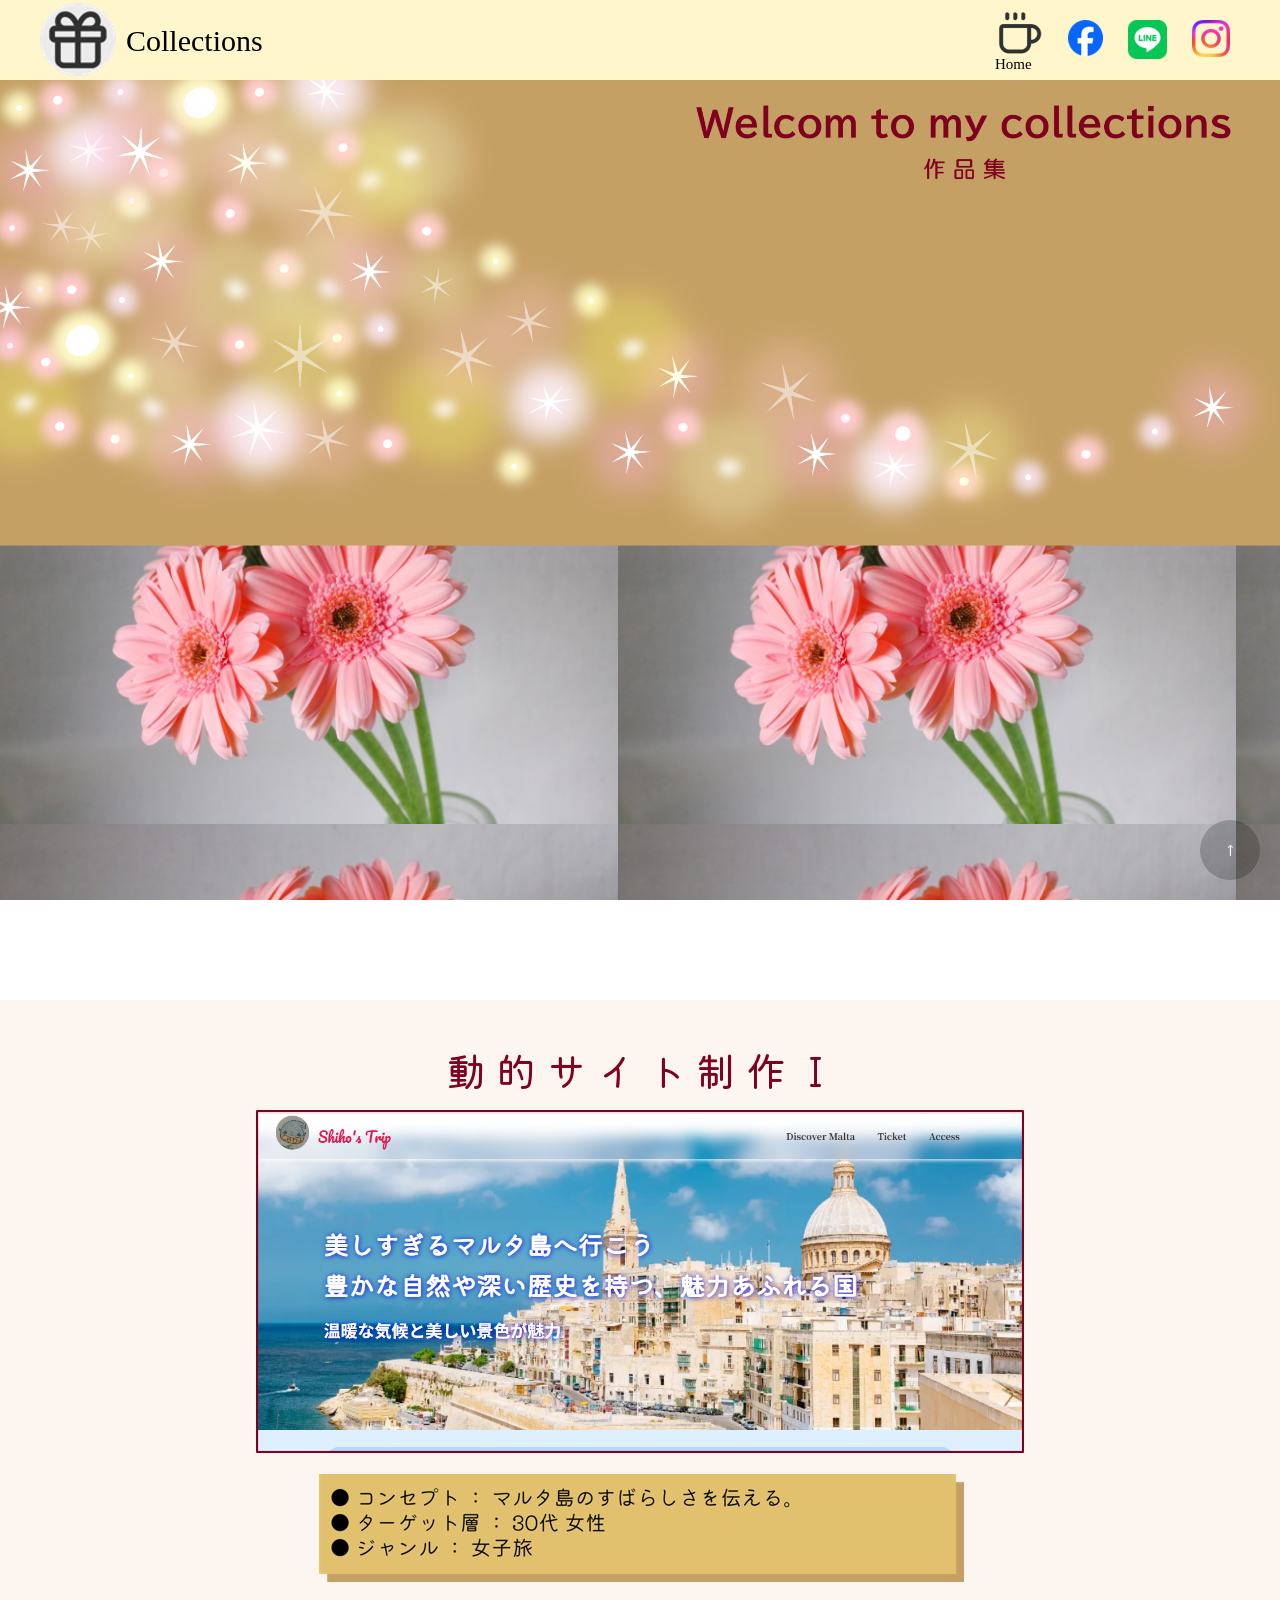
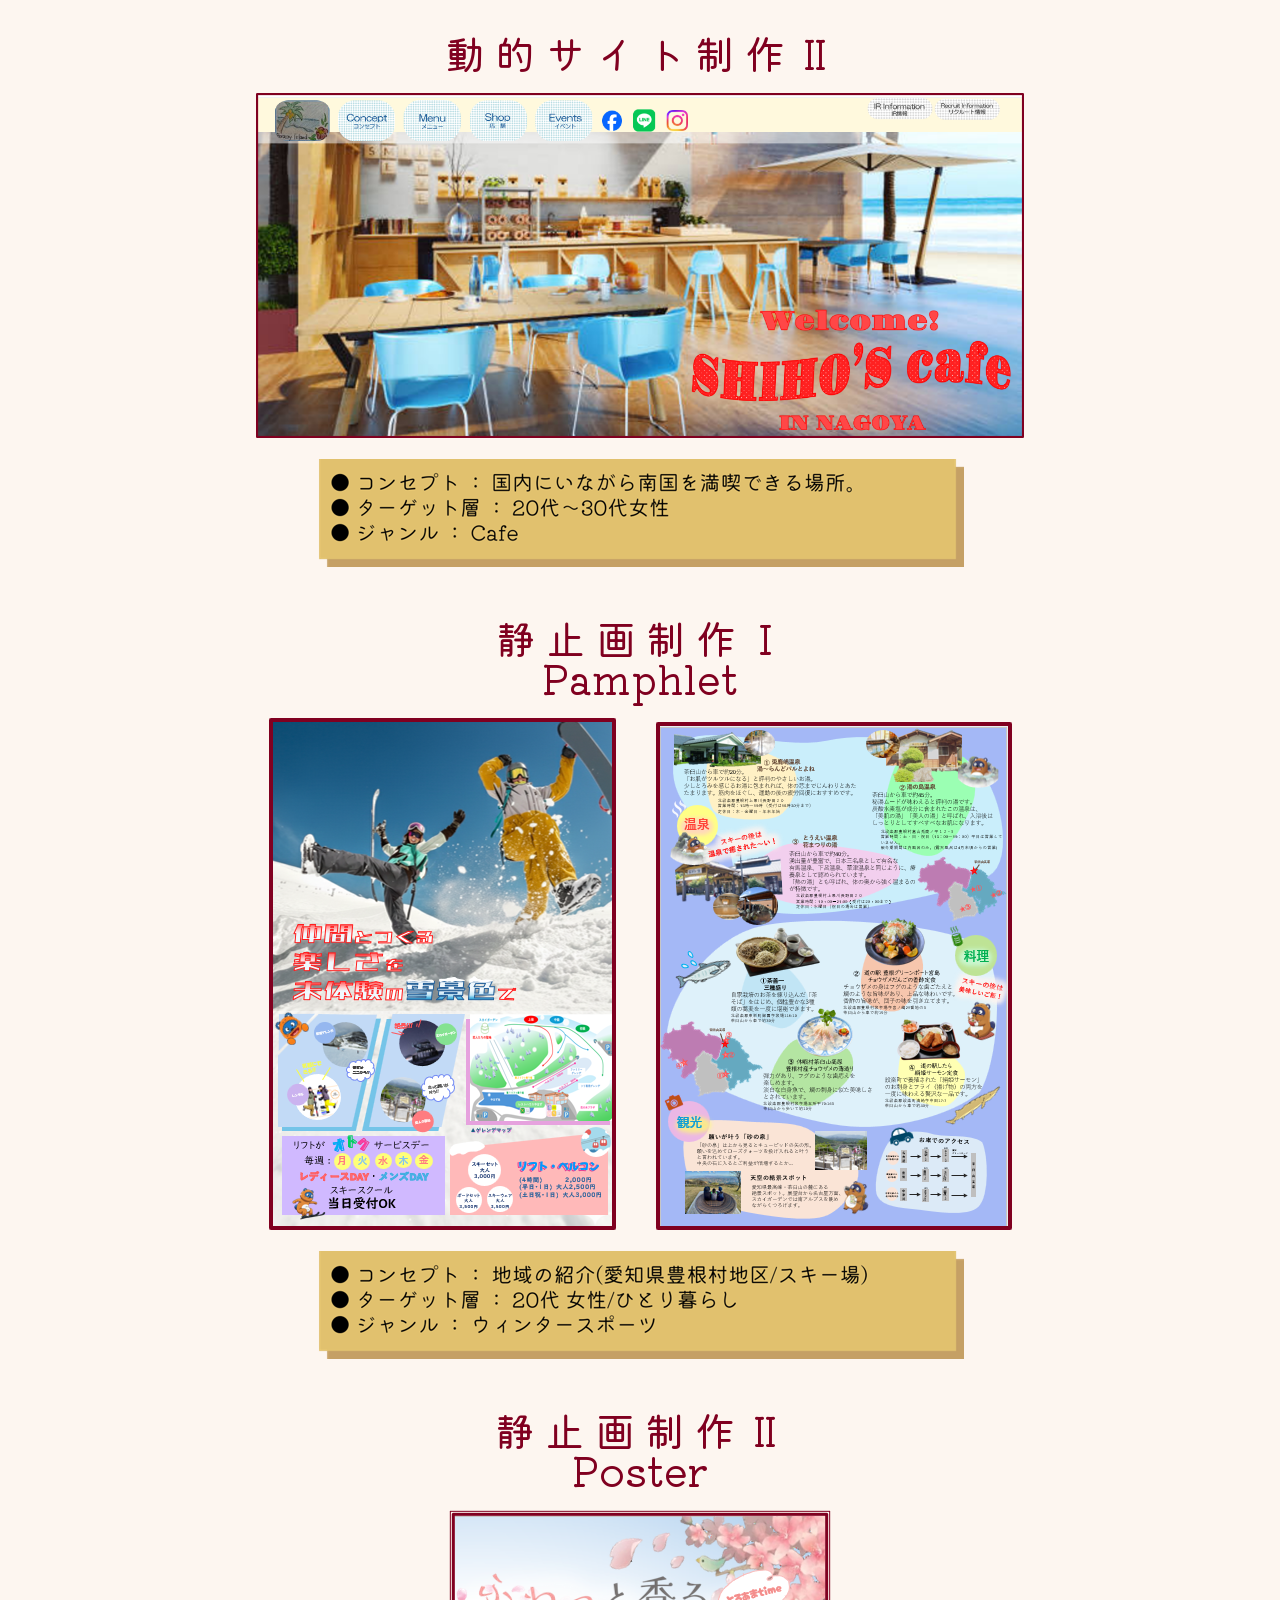
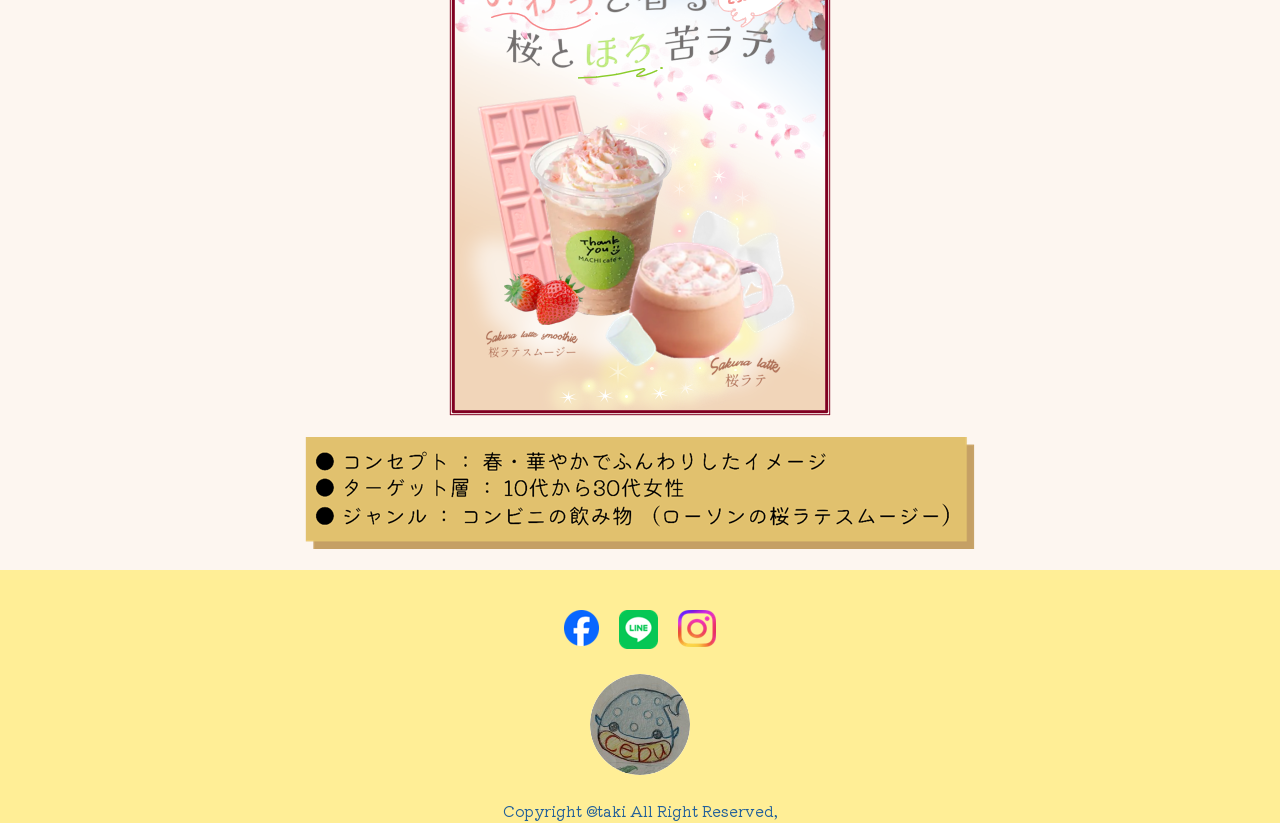
==== contents/index-2.html @ 104919de "フォルダの中身を入れ直しました" ====
<!DOCTYPE html>
<html>
    <head>
        <meta charset="utf-8">
        <meta name="viewport" content="width=device-width, initial-scale=1.0">
        <title>My portfolio</title>
        <link rel="stylesheet" type="text/css" href="../css/reset.css">
        <link rel="stylesheet" type="text/css" href="../css/substyle.css">
        <link rel="icon" href="../img/favicon-2.ico">
        <link rel="preconnect" href="https://fonts.googleapis.com">
        <link rel="preconnect" href="https://fonts.gstatic.com" crossorigin>
        <link href="https://fonts.googleapis.com/css2?family=Kiwi+Maru&display=swap" rel="stylesheet">
    </head>
<body>
    <nav class="gnav">
        <div class="nav-info">  
            <ul>
                <li class="logo"><a href="#"><img src="../img/13.png"></a></li>
                <li>Collections</li>
            </ul>
        </div>

        <input type="checkbox" id="nav-input" class="nav-unshown">
        
        <label for="nav-input" class="hamburger">
            <span></span>
            <span></span>
            <span></span>
        </label>

        <div class="nav-side">
            <a class="home" href="../index.html"><img src="../img/7-2.png">Home</a>
            <a href="#"><img src="../img/Facebook_Logo_Primary.png"></a>
            <a href="#"><img src="../img/LINE_Brand_icon.png"></a>
            <a href="#"><img src="../img/Instagram_Glyph_Gradient.png"></a> 
        </div>
    </nav> <header>
        <div class="dnimg">            
            <img src="../img/15.png" class="base">
        </div>
        <div class="overlay">
            <img src="../img/18.png" class="hoshi1">
            <img src="../img/19.png" class="hoshi2">
        </div>
    </header>
     <main>
          <ul class="menu">
            <div class="bgimg1"></div>
               <div class="back">
                      <p class="text1" >動 的 サ イ ト 制 作 Ⅰ<br></p>  
                      <p class="cleam-3"><a href="../../malta/main-index.html"><img src="../img/31.png"></a></p>
                      <p><img src="../img/33.png"></p>
                      <p class="text1">動 的 サ イ ト 制 作 Ⅱ<br></p>  
                      <p class="cleam-3"><a href="../../cafe/index.html"><img src="../img/32.png"></a></p>
                      <p><img src="../img/34.png"></p>
                      <p class="text1">静 止 画 制 作 Ⅰ<br>Pamphlet</p>  
                      <p class="cleam-2"><img src="../img/25.png"><img src="../img/26.png"></p>
                      <p><img src="../img/27.png"></p>
                      <p class="text1">静 止 画 制 作 Ⅱ<br>Poster</p>      
                      <p class="cleam-1"><img src="../img/23.png"></p>
                      <p class="text2"><img src="../img/24.png"></p>
                 <!-- <p><img src="../img/60.png"></p>
                      <p><img src="../img/50.jpg"></p>
                      <p><img src="../img/61.png"></p>
                      <p class="onlineshop">
                 <a href="http://">
                   オンラインショップ　モバイルオーダー　*/ -->
                   <!-- ここにimgいれて画像をタップすれば飛べるようにしてもよい！
                 </a> -->
            </div>  
          <!-- </ul>
          <p class="map">
             <iframe src="https://www.google.com/maps/embed?pb=!1m18!1m12!1m3!1d3261.3886490077784!2d136.88279622481107!3d35.17186465778837!2m3!1f0!2f0!3f0!3m2!1i1024!2i768!4f13.1!3m3!1m2!1s0x600376dd1a57f29f%3A0x735af7a0998b3db!2z57eP5ZCI5a2m5ZyS44OS44Ol44O844Oe44Oz44Ki44Kr44OH44Of44O85ZCN5Y-k5bGL5qCh!5e0!3m2!1sja!2sjp!4v1767590304961!5m2!1sja!2sjp" width="600" height="450" style="border:0;" allowfullscreen="" loading="lazy" referrerpolicy="no-referrer-when-downgrade"></iframe>
          </p>
          <div class="shop">
             <p class="sweets">
                <img src="c:/Users/user/Desktop/cafe/img/43.png"> 
             </p>
             <p class="juice">
                <img src="c:/Users/user/Desktop/cafe/img/64.jpg">
                <img src="c:/Users/user/Desktop/cafe/img/66.jpg">
                <img src="c:/Users/user/Desktop/cafe/img/65.jpg">                      
             </p>
             <ul class="list">
                 <li class="tempo">
                    <div>
                       <div class="float">
                          <img src="c:/Users/user/Desktop/cafe/img/63.png">
                       </div>
                          <div class="tempofont-2">
                             <p class="tempofont">SHIHO'S cafe  Malaysia<br>
                                +60 3-2110 4599<br>
                                19, Jln Mesui, Bukit Bintang, 50200 Kuala Lumpur,<br>
                                Wilayah Persekutuan Kuala Lumpur, Malaysia
                             </p>
                          </div>
                             
                               <img src="c:/Users/user/Desktop/cafe/img/2.jpg">                  
                               <p class="naiyou">*************************</p>
                               <br>
                              <div class="linkbottom">    
                                    <a class="link" href="http://">https://
                                 <div>
                                     <img src="c:/Users/user/Desktop/cafe/img/62.png">
                                     </a>
                                 </div>
                              </div>
                         
                    </div>
                 </li>
                 <li class="tempo">
                    <div>
                         <div class="tempofont-2">   
                            <p class="tempofont">SHIHO'S cafe  Singapore<br>
                              +65 6877 4876<br>
                              130E Minden Rd, Singapore 248819<br>
                            <br>
                            </p>
                         </div>
                         <div class="tempo-2">
                               <img src="c:/Users/user/Desktop/cafe/img/4.jpg">                  
                               <p class="naiyou">*************************</p>
                               <br>
                            <div class="linkbottom">    
                                  <a class="link" href="http://">https://
                               <div>
                                     <img src="c:/Users/user/Desktop/cafe/img/62.png">
                                  </a>
                               </div>
                            </div>
                         </div>
                    </div>
                 </li>
                  <li class="tempo">
                    <div>
                         <div class="tempofont-2">  
                            <p class="tempofont">SHIHO'S cafe  Philippine<br>
                              +63 961 185 5695<br>
                              Aurora Bldg Paseo Saturnino, Ma Luisa Rd, Cebu City, 6000 Cebu, Philippine<br>
                            </p>
                         </div>
                         <div class="tempo-2">    
                              <img src="c:/Users/user/Desktop/cafe/img/5.jpg">                  
                              <p class="naiyou">*************************</p>
                              <br>
                             <div class="linkbottom">    
                                  <a class="link" href="http://">https://
                                <div> 
                                     <img src="c:/Users/user/Desktop/cafe/img/62.png">
                                  </a>
                                </div>
                             </div>
                         </div>
                    </div>
                 </li>
             </ul>
          </div>
     </main> -->
     <footer>
        <ul>
        <!--<div class="onlineshop">
                <li><img src="c:/Users/user/Desktop/cafe/img/21.jpg"></li>
            </div>
            <div class="onlineshop2">
                <li><img src="c:/Users/user/Desktop/cafe/img/46.png"></li>
            </div> --->
        </ul>          
          <div class="option">
             <ul class="icon">
                 <li><a href="#"><img src="../img/Facebook_Logo_Primary.png"></a></li>
                 <li><a href="#"><img src="../img/LINE_Brand_icon.png"></a></li>
                 <li><a href="#"><img src="../img/Instagram_Glyph_Gradient.png"></a></li>
             </ul>
       <div class="backnumber">
                 <div class="logo-2">
                    <img src="../img/logo.jpg">
                 </div>
             <!--  <ul class="tab">
                      <li>▶<a href="http:">テキストが入る</a></li>
                      <li>▶<a href="http:">文字文字文字</a></li>
                      <li>▶<a href="http:">取扱い店紹介</a></li>
                   </ul>
                   <ul class="tab">
                      <li>▶<a href="http:">テキストが入る</a></li>
                      <li>▶<a href="http:">文字文字文字</a></li>
                      <li>▶<a href="http:">取扱い店紹介</a></li>
                   </ul>
                   <ul class="tab">
                      <li>▶<a href="http:">テキストが入る</a></li>
                      <li>▶<a href="http:">文字文字文字</a></li>
                      <li>▶<a href="http:">取扱い店紹介</a></li>
                   </ul>
             </div> ---> 
          </div> 
          <div class="pagetop"><a href="#">↑</a></div> <!-- ページトップ -->
          <div class="copy">Copyright @taki All Right Reserved,</div>
     </footer>          
</body>
</html>
---- css/substyle.css ----
@charset "UTF-8";

nav ul{
    display: flex;
}

body {
    overflow-x: hidden; /* 横スクロールが発生しないようにガード */
}

main .back{
    background-image: url("../img/**.jpg");
    background-position: center 0;
    background-repeat: no-repeat;
    background-size: auto;
    background-color: #FDF6F0;
}

.back img {
  max-width: 100%;
  height: auto;
}

.gnav{
    display: flex;
    justify-content: space-between;
    background-color: rgba(255,255,255,0.5);
    position: fixed;
    padding-left: 20px;
    padding-right: 40px;
    box-sizing: border-box;
    width: 100%;
    height: 80px;
    font-size: 30px;
    z-index: 100;
}
.gnav ul{
    align-items: center;
}
.nav-info img{
    margin: 3px 0 0 10px;
}
.logo img{
    border-radius: 25%;
}
nav li{
    margin-left: 10px;
}
nav .nav{
    margin-right: 10px;
}
.nav-side img{
    padding: 20px 10px 0 0;
}
/* 親：中身（Home, FB, LINE, IG）を横に並べる */
.nav-side {
    display: flex;
    gap: 15px;             /* アイコン同士の隙間（お好みで調整） */
}
/* Homeボタンだけ：中身（画像と文字）を縦に並べる */
.nav-side .home {
    display: flex;
    flex-direction: column;
    text-decoration: none;
    line-height: 1;        /* 文字の上下余白をリセット */
    font-size: 15px;
    transform: translateY(-10px);
    color: black;
}
header{
    text-align: center;
    background-color: #ffee96;
    height: 500px;
}
header .dnimg{
    position: relative;
    z-index: 1; 
}
header .base{
    width: 100%;
    padding-top: 80px;
}
header .overlay img{
    animation: spin 4s linear infinite;
    width: 200px;
    z-index: 99;
}
header .hoshi1{
    position: absolute;
    top: 50px;
    left: 40px;
}
header .hoshi2{
    position: absolute;
    top: 250px;
    left: 200px;
}
@keyframes spin{
    to {
        transform: rotate(360deg);
    }
}
header .onlineshop{
    color: #B1B1B1;
    text-decoration: none;
    font-size: 24px;
}
main ul{
  font-family: "Kiwi Maru", serif;
  font-weight: 400;
  font-style: normal;
}
main .text1{
    padding-top: 50px;
    font-size: 40px;
    color: #800020;
}
main .cleam-1 img{
    padding-top: 20px;
}
main .cleam-2 img{
    padding: 20px;
}
main .cleam-3 img{
    width: 60%;
    margin: 20px;
}
main .text2 img{
    padding: 20px;
}
main .list{
    width: 1000px;
    margin: 0 auto;
}
main .onlineshop a{
    color: #215F9A;
    font-size: 24px;
    text-decoration: none;
}
main .onlineshop{
    margin-bottom: 80px;
}
main{
    text-align: center;
}
.shop{
    background-color: #b5fbf3;
}
main .shop ul{
    display: flex;
    justify-content: center;
    color: #215F9A;
}
main .shop li{
    width: 300px;
    font-size: 13px;
    text-align: left;
    list-style-type: none;
}
main .bgimg1{
    height: 500px;
    background-image: url("../img/16.jpg");
    background-attachment: fixed;
}
main .float img{
    float: right;
}
main .tempo{
    width: 300px;
    margin-right: 50px;
    text-align: center;
    padding: 0;
    line-height: 1.6;
}
main .map{
    position: relative;
}
main .map iframe{
    width: 100%;
}
main .map img{
    position: absolute;
    left: 50%;
    top: 50%;
    margin-left: 80px;
    margin-top: -200px;
}
main .juice img{
    border-radius: 40%;
}
main .sweets{
    padding: 60px 0 0 0;
}
main .juice{
    padding: 10px 0 100px 0;
}
main .tempo-2{
    padding-top: 48px;
}
main .tempo:last-child{
    margin-right: 0px;
}
main .tempofont{
    font-size: 15px;
}
main .naiyou{
    width: 100%;
    height: 180px;
    margin: 20px 0 0 0;
    line-height: 1.5;
    border-bottom: 1px solid #A9A9A9;
    color: #215F9A;
}
main .link{
    color: #2c82d2;
}
main .linkbottom{
    display: flex;
}

footer .icon{
    list-style-type: none;
}

footer{
    background-image: url("img_cafe_shes.jpg");
    background-repeat: no-repeat;
    background-position: right bottom;
    background-color: #ffee96;
    text-align: center;
    line-height: 1.5;
    font-size: 15px;
}

footer .onlineshop{
    width: 100%;
    padding: 30px 0 0px 0;
}
footer .onlineshop img{
    border-radius: 25%;
}
footer .onlineshop2{
    padding: 10px 0 50px 0;
    border-bottom: 1px solid #967d00;
}
footer .icon{
    display: flex;
    justify-content: center;
    padding-top: 40px;
}
.icon img{
    margin: 0 10px;
}
footer .backnumber{
    display: flex;
    justify-content: center;
    padding: 20px 0;
    margin-right: auto;
    text-align: center;
}
.logo-2 img{    /*backnumberの画像（ロゴ）*/
    width: 100px;
    border-radius: 50%;
}
footer .option{
    width: 1000px;
    margin: 0 auto;
}
footer .opelation{
    display: flex;
    align-items: center;
}
footer .tab{
    text-align: left;
    padding: 0 0 0 10px;
    margin: 0 0 0 20px;
    color: #FF0004;
    height: 80px;
    border-left: 1px solid #FFFFFF;
}
footer .tab li{
    list-style: none;
}
footer .tab a{
    color: #215F9A;
    text-decoration: none;
}
/* ぺージトップ */
.pagetop a {
    position: fixed;
    right: 20px;
    bottom: 20px;
    width: 60px;
    line-height: 60px;
    text-align: center;
    border-radius: 50%;
    background: rgba(0, 0, 0,.2);
    color: #fff;
    text-decoration: none;
    z-index: 1000;
}
html {
  scroll-behavior: smooth;
}
footer .copy{
    text-align: center;
    color: #215F9A;
}


/* =========================================
   ハンバーガーメニューコード（スマホ最適化版）
   ========================================= */

/* --- 1. チェックボックス本体は隠す --- */
.nav-unshown {
    display: none;
}

/* --- 2. PC時はハンバーガーを隠す --- */
.hamburger {
    display: none;
}

/* --- 3. レスポンシブ（800px以下）の設定 --- */
@media screen and (max-width: 801px) {
    
    /* ナビゲーションバー全体の高さを少し広げてゆとりを持たせる */
    .gnav {
        height: 90px; 
        padding-left: 15px;
        padding-right: 20px;
    }

    /* 左側の「Collections」とロゴを大きく見せる */
    .nav-info ul li {
        font-size: 26px; /* 文字を大きく */
    }
    .logo img {
        width: 55px;    /* ロゴ画像を大きく */
        height: auto;
    }

    /* ハンバーガーボタン自体を大きく・押しやすく */
    .hamburger {
        display: block;
        width: 45px;    /* 幅を広く */
        height: 32px;   /* 高さを出す */
        position: relative;
        z-index: 1000;
        cursor: pointer;
        top: 25px;      /* バーの中央に来るよう調整 */
    }

    /* 三本線の「太さ」と「間隔」を調整 */
    .hamburger span {
        display: block;
        width: 100%;
        height: 4px;    /* 線を太く */
        background-color: #800020; /* テーマカラー */
        position: absolute;
        transition: 0.3s;
        border-radius: 2px; /* 角を少し丸くして柔らかく */
    }
    .hamburger span:nth-child(1) { top: 0; }
    .hamburger span:nth-child(2) { top: 14px; } /* 間隔を広く */
    .hamburger span:nth-child(3) { top: 28px; } /* 間隔を広く */

    /* メニューを画面外（右）に隠す */
    .nav-side {
        position: fixed;
        top: 0; 
        right: -100%; 
        width: 75%;   /* 少し幅を広げて見やすく */
        height: 100vh;
        background-color: rgba(253, 246, 240, 0.98); /* サイト背景色に合わせる */
        display: flex;
        flex-direction: column;
        align-items: center;
        justify-content: center; /* 中身を上下中央に */
        gap: 15px;    /* メニュー同士の間隔を広く */
        transition: 0.5s;
        z-index: 998;
        box-shadow: -5px 0 15px rgba(0,0,0,0.1);
    }
    .nav-side .home {
        display: flex;
        flex-direction: column;
        text-decoration: none;
        line-height: 1;
        font-size: 15px;
        transform: translateY(-10px);
        color: black;
    }

    /* メニュー内の文字やアイコンも大きく */
    .nav-side a {
        font-size: 22px;
        text-decoration: none;
        color: #333;
    }
    .nav-side img {
        width: 45px; /* SNSアイコンを大きく */
        height: auto;
        padding: 0;
    }

    /* ★チェックが入った時（クリック時）の表示設定 */
    #nav-input:checked ~ .nav-side {
        right: 0;
    }

    /* ★バツ印（×）への変形アニメーション調整 */
    #nav-input:checked ~ .hamburger span:nth-child(1) {
        transform: translateY(14px) rotate(45deg);
    }
    #nav-input:checked ~ .hamburger span:nth-child(2) {
        opacity: 0;
    }
    #nav-input:checked ~ .hamburger span:nth-child(3) {
        transform: translateY(-14px) rotate(-45deg);
    }

    /* Homeボタンのリセット */
    .nav-side .home {
        transform: none;
        align-items: center;
        font-size: 20px;
    }

    header .hoshi1 {
    width: 100px; /* サイズを少し小さく */
    top: 100px;
    left: 10%;   /* 左からの位置を％で指定 */
    }

    header .hoshi2 {
    width: 100px;
    top: 200px;
    left: 60%;   /* 右側に寄せる */
    }

    header .overlay img{
    display: none;
    }
    header .hoshi1{
    display: none;
    }
    header .hoshi2{
    display: none;
    }

/* 2. PC用の1000px指定をスマホで解除（上書き） */
    /* リストやフッターの固定幅を解除 */
    main .list, 
    footer .option {
        width: 100% !important;
        max-width: 100%;
        margin: 0 auto;
    }

    /* 3. ナビゲーションバーの調整 */
    .gnav {
        height: 70px !important; /* 高さを少し低く */
        display: flex;
        align-items: center;
        justify-content: space-between;
        padding: 0 15px !important;
    }

    /* 4. ハンバーガーメニューを確実に見える位置へ（上書き） */
    .hamburger {
        display: block !important;
        position: absolute !important;
        right: 20px;
        top: 50% !important;
        transform: translateY(-50%) !important;
        z-index: 1001;
    }

    /* 5. 33・34・27・24などの画像はみ出しを最終防衛 */
    main .back p img,
    main .text2 img {
        max-width: 90% !important;
        height: auto !important;
        margin: 10px auto;
        display: block;
    }

    /* 6. フッターのSNSアイコンが大きすぎないように調整 */
    footer .icon {
        padding-top: 20px;
        flex-wrap: wrap; /* 折り返し許可 */
    }
    footer .icon li img {
        width: 40px; 
        height: auto;
    }
    .pagetop a {
        display: none;
    }
}
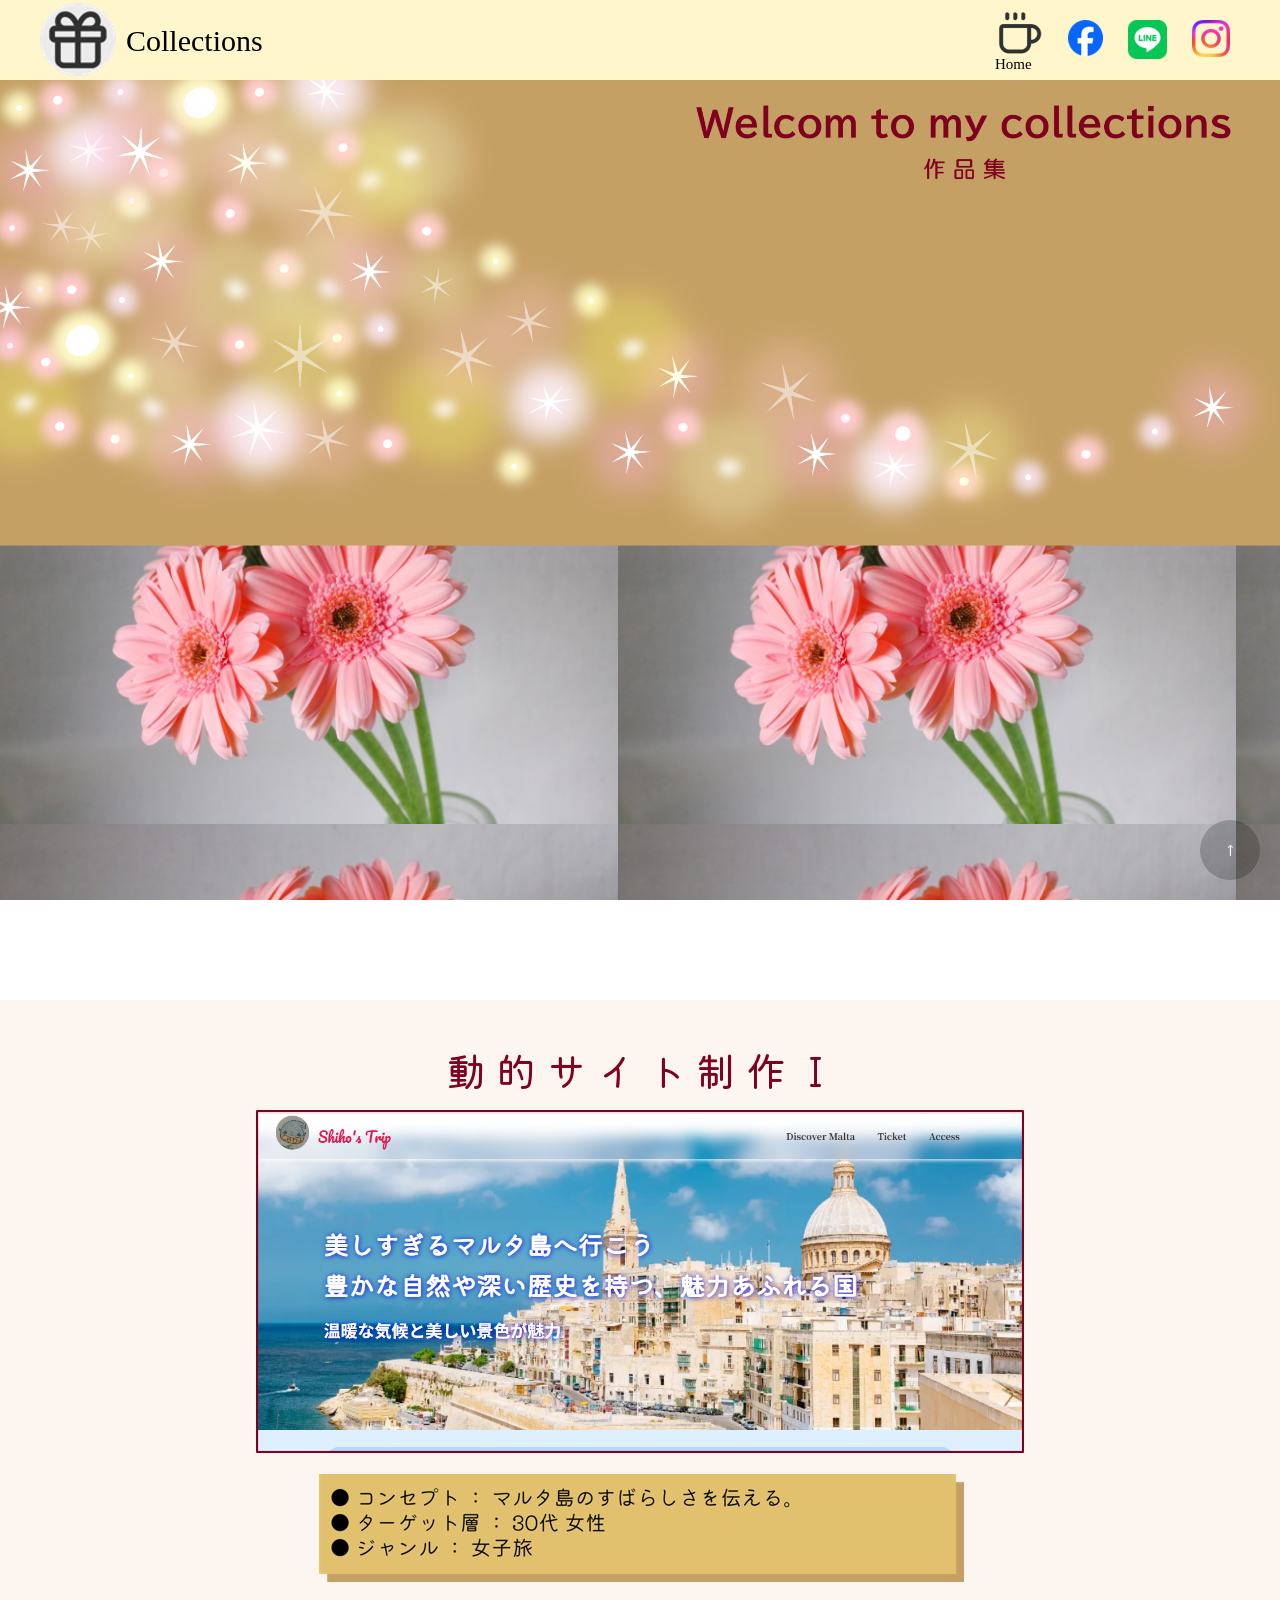
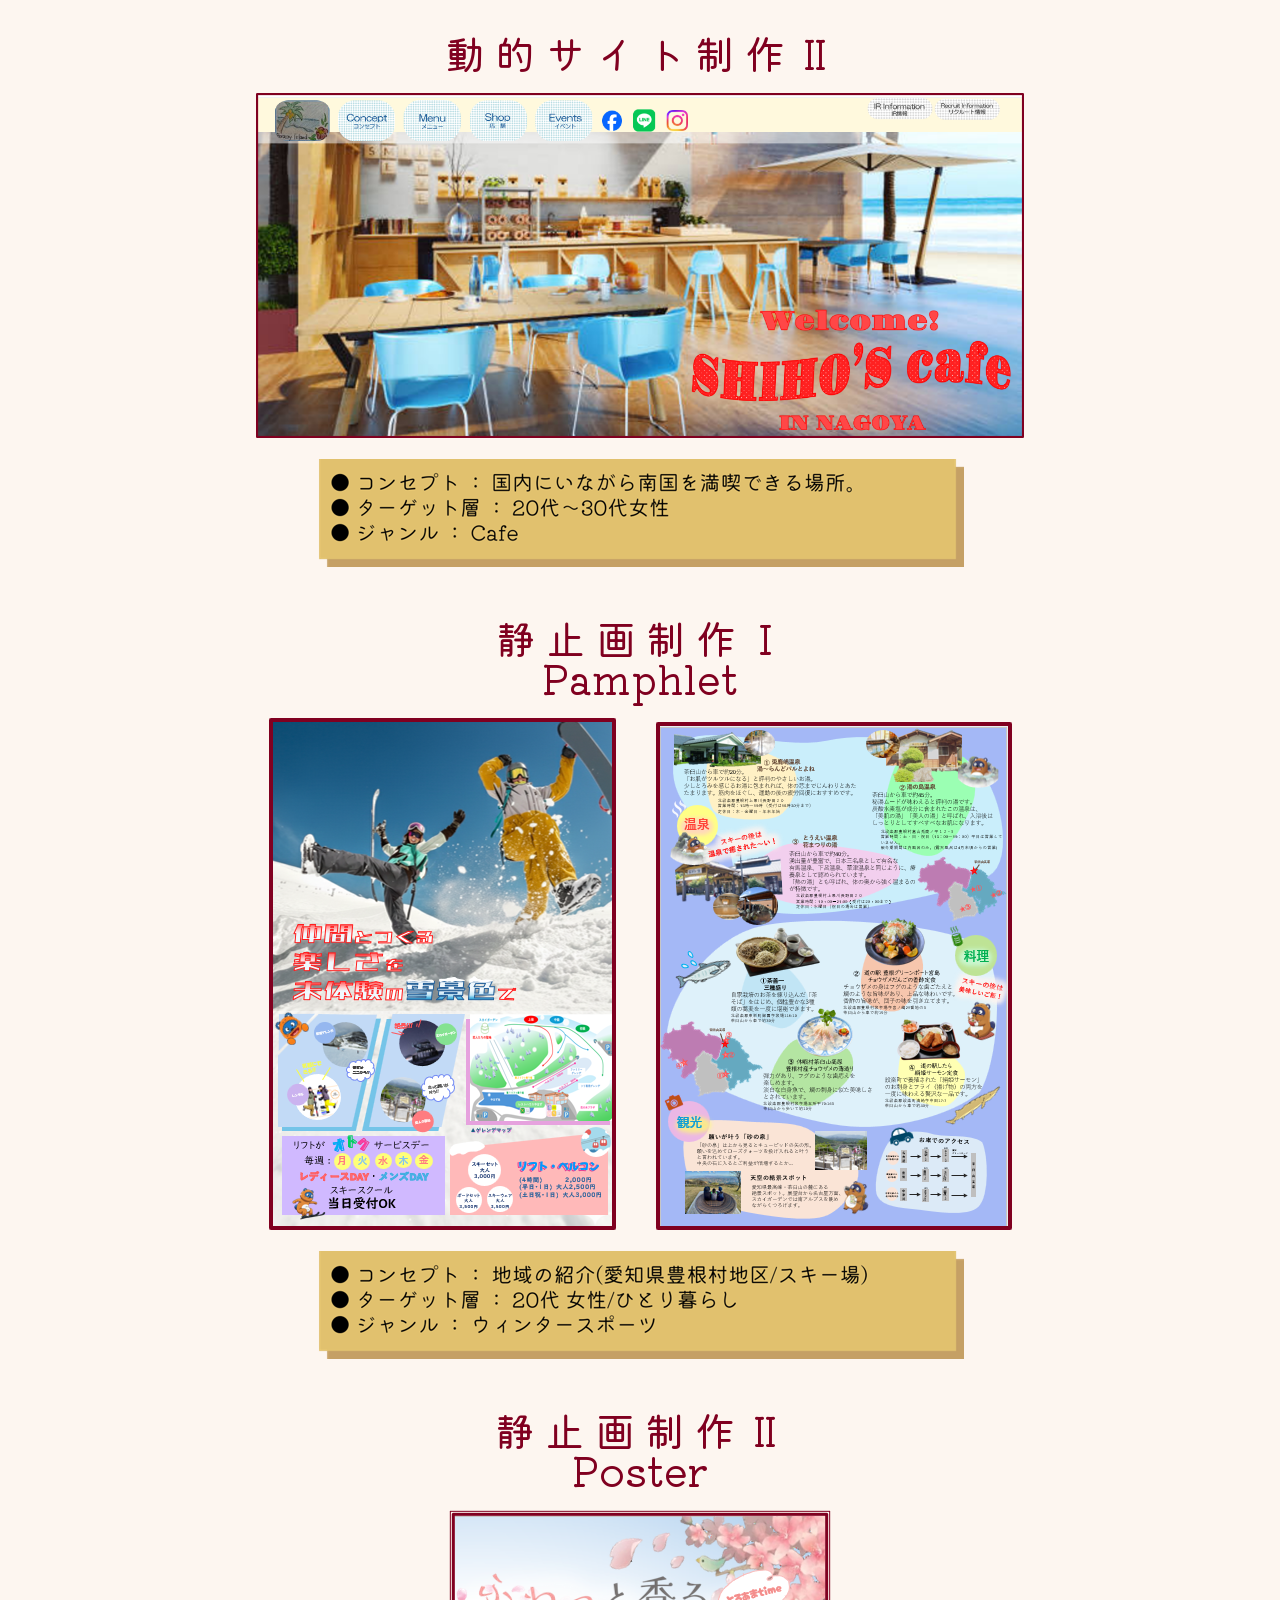
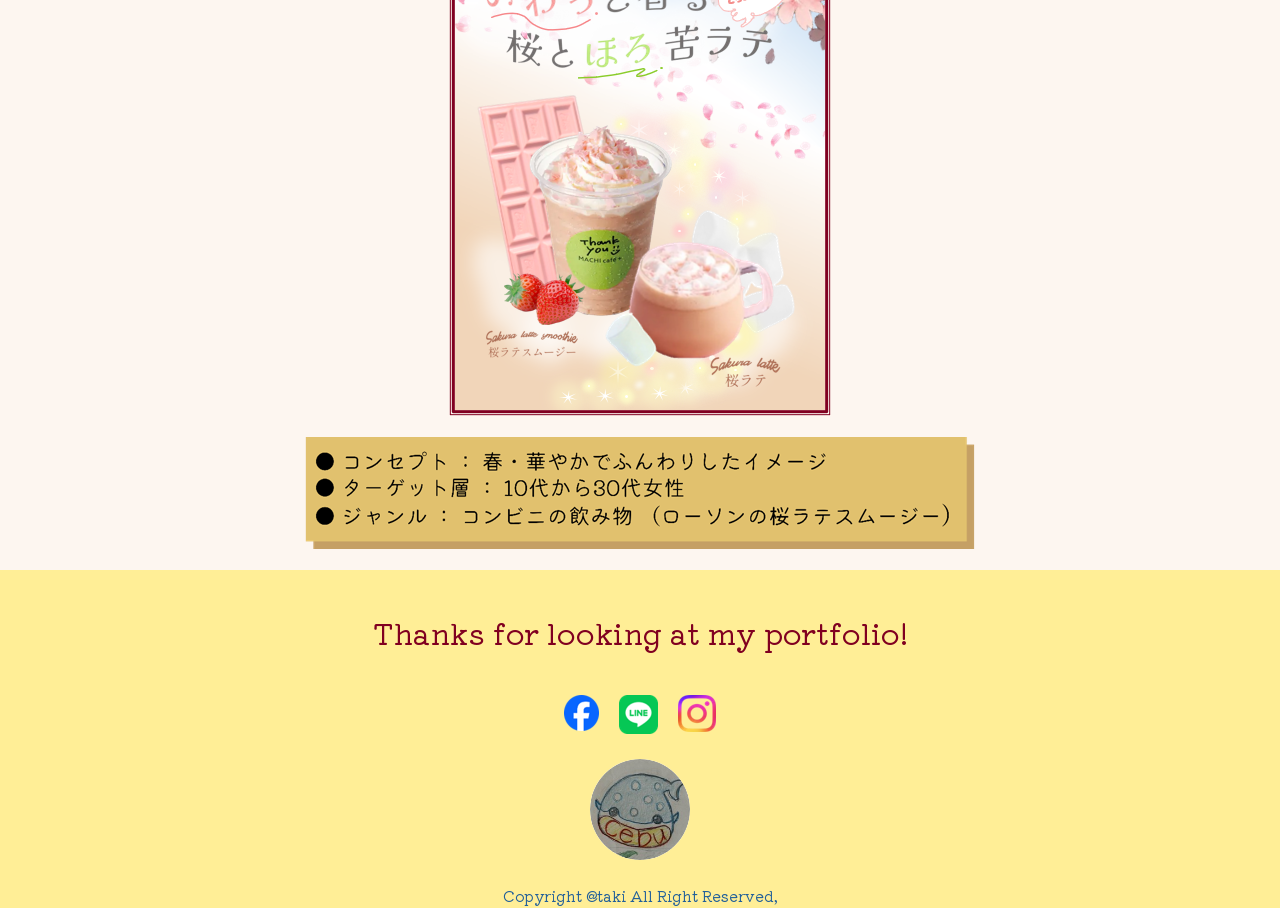
==== commit 2783d590: "内容修正" ====
--- a/contents/index-2.html
+++ b/contents/index-2.html
@@ -166,6 +166,7 @@
             </div> --->
         </ul>          
           <div class="option">
+             <p class="text3" >Thanks for looking at my portfolio!</p>  
              <ul class="icon">
                  <li><a href="#"><img src="../img/Facebook_Logo_Primary.png"></a></li>
                  <li><a href="#"><img src="../img/LINE_Brand_icon.png"></a></li>
--- a/css/substyle.css
+++ b/css/substyle.css
@@ -230,6 +230,12 @@
     text-align: center;
     line-height: 1.5;
     font-size: 15px;
+}
+
+.text3 {
+    padding-top: 40px;
+    font-size: 30px;
+    color: #800020;
 }
 
 footer .onlineshop{
@@ -499,4 +505,10 @@
     .pagetop a {
         display: none;
     }
-}+
+    .text3 {
+    font-size: 20px;
+    
+}
+
+}
